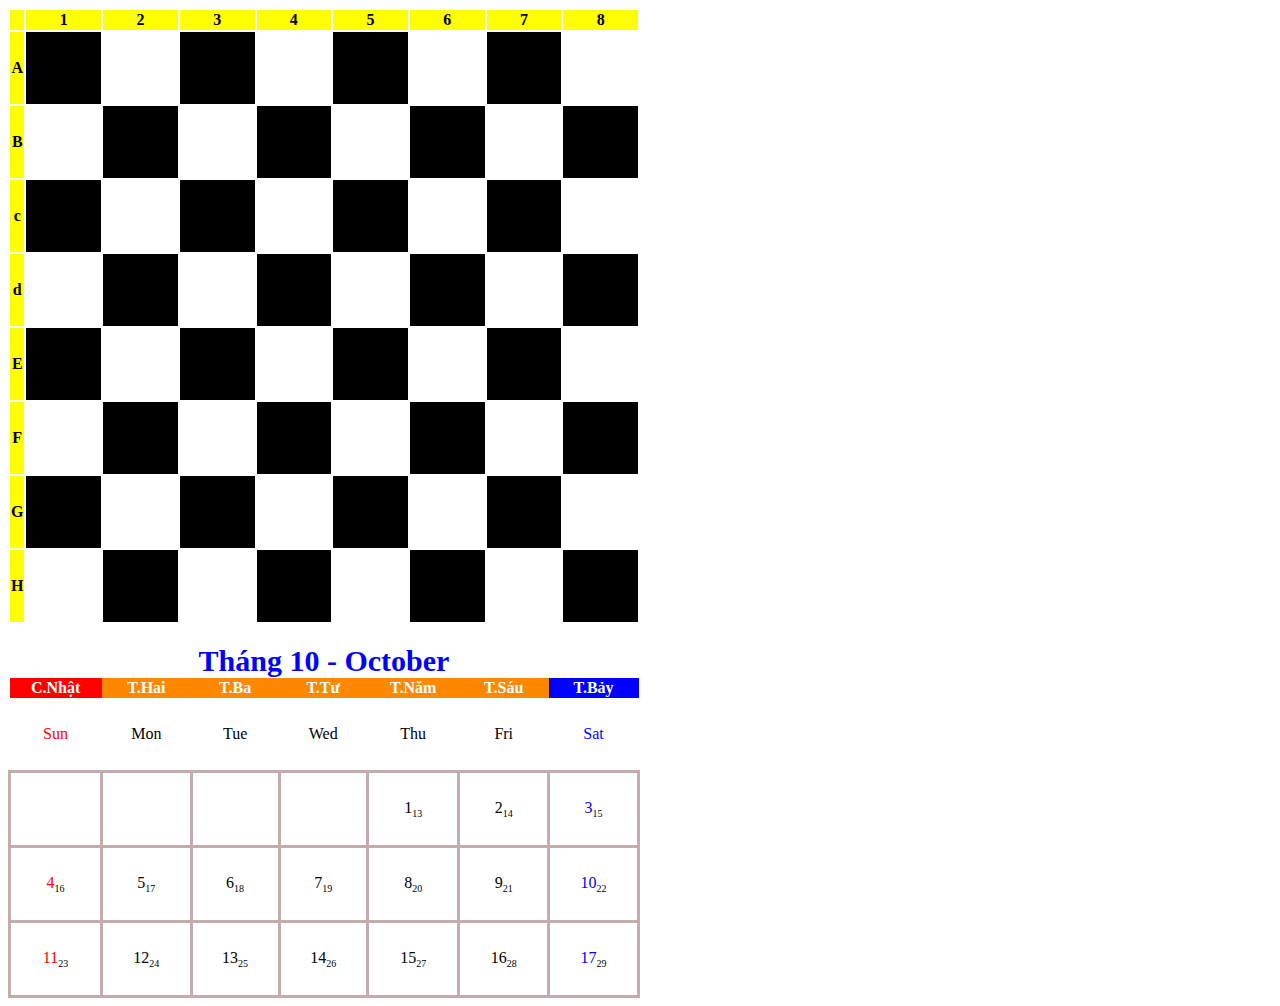
==== Check_table/Advanced_table.html @ cf32b96d "add folder Check_table" ====
<!DOCTYPE html>
<html lang="en">
<head>
    <meta charset="UTF-8">
    <meta http-equiv="X-UA-Compatible" content="IE=edge">
    <meta name="viewport" content="width=device-width, initial-scale=1.0">
    <title>Document</title>
    <link rel="stylesheet" href=".//assets/Advanced_table.css">
</head>
<body>
    <div class="top">
        <table class="table--first">
            <tr>
                <th></th>
                <th>1</th>
                <th>2</th>
                <th>3</th>
                <th>4</th>
                <th>5</th>
                <th>6</th>
                <th>7</th>
                <th>8</th>
            </tr>
            <tr class="table--first--white">
                <th>A</th>
                <td></td>
                <td></td>
                <td></td>
                <td></td>
                <td></td>
                <td></td>
                <td></td>
                <td></td>
            </tr>
            <tr class="table--first--black">
                <th>B</th>
                <td></td>
                <td></td>
                <td></td>
                <td></td>
                <td></td>
                <td></td>
                <td></td>
                <td></td>
            </tr>
            <tr class="table--first--white">
                <th>c</th>
                <td></td>
                <td></td>
                <td></td>
                <td></td>
                <td></td>
                <td></td>
                <td></td>
                <td></td>
            </tr>
            <tr class="table--first--black">
                <th>d</th>
                <td></td>
                <td></td>
                <td></td>
                <td></td>
                <td></td>
                <td></td>
                <td></td>
                <td></td>
            </tr>
            <tr class="table--first--white">
                <th>E</th>
                <td></td>
                <td></td>
                <td></td>
                <td></td>
                <td></td>
                <td></td>
                <td></td>
                <td></td>
            </tr>
            <tr class="table--first--black">
                <th>F</th>
                <td></td>
                <td></td>
                <td></td>
                <td></td>
                <td></td>
                <td></td>
                <td></td>
                <td></td>
            </tr>
            <tr class="table--first--white">
                <th>G</th>
                <td></td>
                <td></td>
                <td></td>
                <td></td>
                <td></td>
                <td></td>
                <td></td>
                <td></td>
            </tr>
            <tr class="table--first--black">
                <th>H</th>
                <td></td>
                <td></td>
                <td></td>
                <td></td>
                <td></td>
                <td></td>
                <td></td>
                <td></td>
            </tr>
        </table>
    </div>
    <div class="bottom ">
        <table class="table--second">
            <caption>Tháng 10 - October</caption>
            <tr>
                <th>C.Nhật</th>
                <th>T.Hai</th>
                <th>T.Ba</th>
                <th>T.Tư</th>
                <th>T.Năm</th>
                <th>T.Sáu</th>
                <th>T.Bảy</th>
            </tr>
            <tr class="boder--none">
                <td>Sun</td>
                <td>Mon</td>
                <td>Tue</td>
                <td>Wed</td>
                <td>Thu</td>
                <td>Fri</td>
                <td>Sat</td>
            </tr>
            <tr>
                <td></td>
                <td></td>
                <td></td>
                <td></td>
                <td>1<sub>13</sub></td>
                <td>2<sub>14</sub></td>
                <td>3<sub>15</sub></td>
            </tr>
            <tr>
                <td>4<sub>16</sub></td>
                <td>5<sub>17</sub></td>
                <td>6<sub>18</sub></td>
                <td>7<sub>19</sub></td>
                <td>8<sub>20</sub></td>
                <td>9<sub>21</sub></td>
                <td>10<sub>22</sub></td>
            </tr>
            <tr>
                <td>11<sub>23</sub></td>
                <td>12<sub>24</sub></td>
                <td>13<sub>25</sub></td>
                <td>14<sub>26</sub></td>
                <td>15<sub>27</sub></td>
                <td>16<sub>28</sub></td>
                <td>17<sub>29</sub></td>
            </tr>
        </table>
    </div>
</body>
</html>
---- Check_table/assets/Advanced_table.css ----
.top .table--first {
  width: 50%;
}

.top .table--first tr:first-child {
  background: yellow;
}

.top .table--first--white th {
  background: yellow;
}

.top .table--first--white td {
  height: 70px;
  width: 100px;
}

.top .table--first--white td:nth-child(even) {
  background: black;
}

.top .table--first--black th {
  background: yellow;
}

.top .table--first--black td {
  height: 70px;
  width: 100px;
}

.top .table--first--black td:nth-child(odd) {
  background: black;
}

.bottom {
  margin-top: 20px;
  width: 100%;
}

.bottom .table--second {
  width: 50%;
  text-align: center;
  border-collapse: collapse;
}

.bottom .table--second caption {
  font-size: 30px;
  font-weight: bold;
  color: blue;
  text-align: center;
}

.bottom .table--second .boder--none td {
  border: none;
}

.bottom .table--second tr th {
  background: #ff8800;
  color: white;
}

.bottom .table--second tr th:first-child {
  background: red;
}

.bottom .table--second tr th:last-child {
  background: blue;
}

.bottom .table--second tr td {
  height: 70px;
  width: 100px;
  border: 3px solid #c4acac;
}

.bottom .table--second tr td:first-child {
  color: red;
}

.bottom .table--second tr td:last-child {
  color: blue;
}

.bottom .table--second tr td sub {
  color: black;
  font-size: 10px;
}
/*# sourceMappingURL=Advanced_table.css.map */
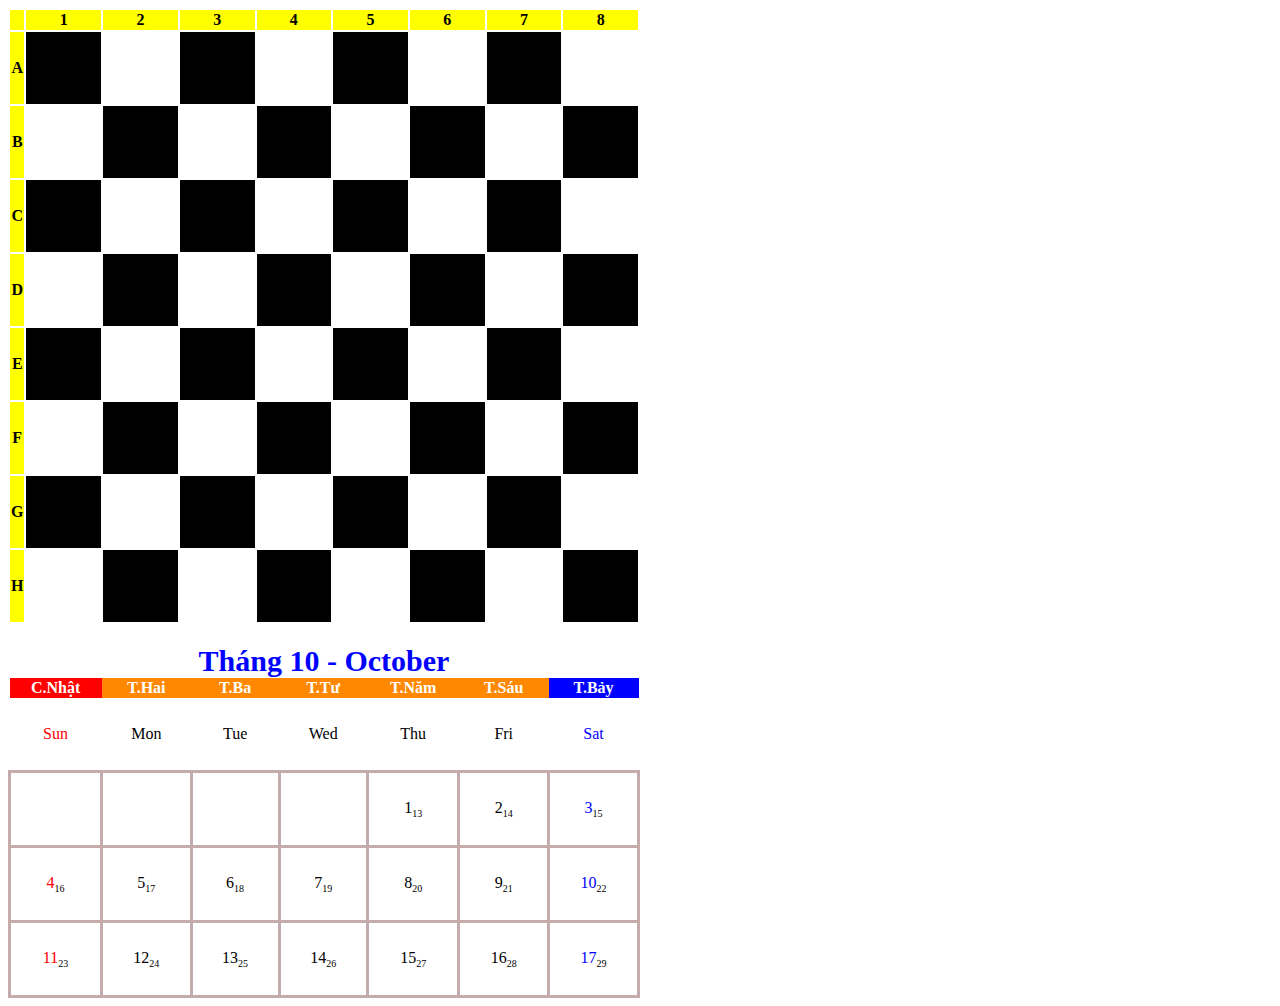
==== commit 646f1519: "update file Check_table.html" ====
--- a/Check_table/Advanced_table.html
+++ b/Check_table/Advanced_table.html
@@ -44,7 +44,7 @@
                 <td></td>
             </tr>
             <tr class="table--first--white">
-                <th>c</th>
+                <th>C</th>
                 <td></td>
                 <td></td>
                 <td></td>
@@ -55,7 +55,7 @@
                 <td></td>
             </tr>
             <tr class="table--first--black">
-                <th>d</th>
+                <th>D</th>
                 <td></td>
                 <td></td>
                 <td></td>
